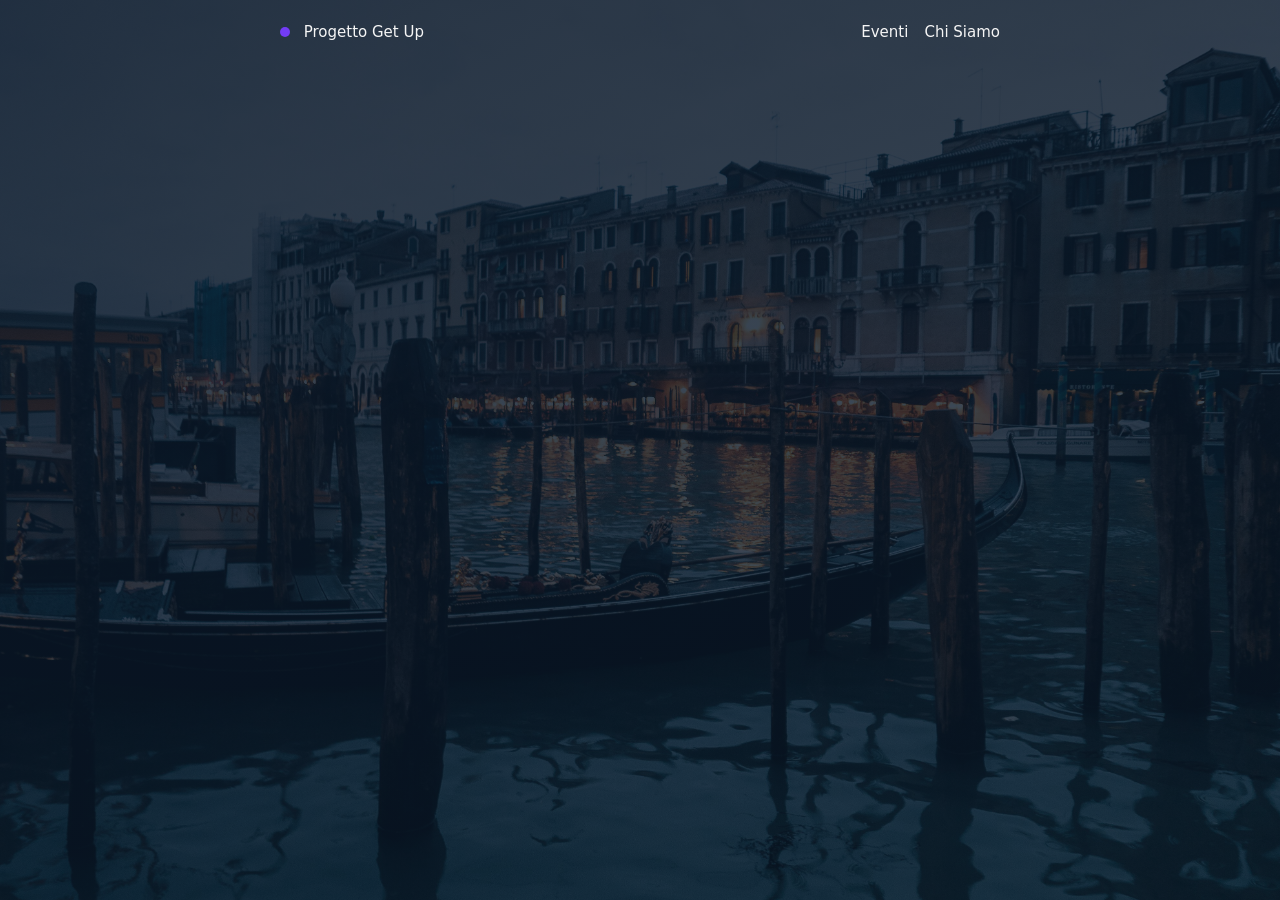
==== GET-UP FINAL/login.html @ 8c931e29 "#" ====
<!DOCTYPE html>
<html lang="en">

<head>
    <meta charset="UTF-8">
    <meta name="viewport" content="width=device-width, initial-scale=1.0">
    <link rel="stylesheet" href="style.css">
    <title> VenEventi - Login </title>
    <script src="js/account.js" defer></script>
    <script src="js/api.js" defer></script>
</head>

<body>
    <main id="PaginaLogin">
        <nav>
            <a href="index.html">
                <div class="dot"></div>
                <span class="navText"> Progetto Get Up </span>
            </a>
            <div class="OtherLinks">
                <a href="eventi.html">
                    <span class="navText"> Eventi </span>
                </a>
                <a href="credits.html">
                    <span class="navText"> Chi Siamo </span>
                </a>
            </div>
        </nav>


    </main>
</body>

</html>
---- GET-UP FINAL/style.css ----
/*stile*/
body {
    margin: 0;
    padding: 0;
    font-family: 'DM Sans', system-ui, sans-serif;
    overflow-x: hidden;
}

::-webkit-scrollbar {
    width: 10px;
}

/* Track */
::-webkit-scrollbar-track {
    display: none;
}

/* Handle */
::-webkit-scrollbar-thumb {
    background: rgba(194, 194, 194, 0.3);
    border-radius: 99px;
    transition: all 0.15s;
}

/* Handle on hover */
::-webkit-scrollbar-thumb:hover {
    background: #919191;
}

/*HomePage*/
#HomePage {
    min-height: 100vh;
    background: linear-gradient(160deg, rgba(10, 24, 42, 0.87) 0%, rgba(10, 24, 42, 0.72) 100%),
        url('assets/background.jpg');
    background-size: cover;
    background-position: center;
    margin: 0;
}

#HomePage .welcome-section {
    background-color: rgba(255, 255, 255, 0.22);
    border: 1px solid rgba(255, 255, 255, 0.32);
    border-radius: 20px;
    max-width: 720px;
    max-height: 1200px;
    margin: 0px auto;
    padding: 40px 50px 40px 65px;
    color: #f5f5f5;
}



#HomePage .welcome-title {
    font-size: 40px;
    font-weight: 300;
    margin-bottom: 8px;
}

#HomePage .welcome-subtitle {
    font-size: 14px;
    font-weight: 500;
    color: #733cf5;
    margin-bottom: 10px;
}

#HomePage .welcome-title {
    font-size: 40px;
    font-weight: 300;
    margin-bottom: 12px;
}

#HomePage .welcome-text {
    font-size: 16px;
    font-weight: 400;
    opacity: 0.9;
    margin-bottom: 40px;

}

#HomePage .btn-primary {
    background: #733cf5;
    color: #ffffff;
    border-radius: 99px;
    padding: 12px 26px;
    border: none;
    font-size: 15px;
    cursor: pointer;
    font-weight: 500;
    transition: 0.15s;
}

#HomePage .btn-primary:hover {
    background: #5b2ac7;
}

#HomePage .btn-primary:active {
    background: #4a1e8c;
}

#HomePage .btn-secondary {
    background: transparent;
    color: #f5f5f5;
    border: 1px solid rgba(255, 255, 255, 0.35);
    border-radius: 99px;
    padding: 12px 26px;
    font-size: 15px;
    cursor: pointer;
}

#HomePage .btn-secondary:hover {
    background: rgba(255, 255, 255, 0.12);
}

#HomePage .btn-secondary:active {
    background: rgba(255, 255, 255, 0.2);
}

#HomePage .titlearea {
    padding: 16px 28px 22px;
    max-width: 720px;
    margin: 0 auto;
    color: #f5f5f5;
}

#HomePage .titlearea-title {
    font-size: 40px;
    font-weight: 300;
    margin-bottom: 8px;
}

#HomePage .titlearea-subtitle {
    font-size: 18px;
    font-weight: 400;
    margin-bottom: 4px;
}

#HomePage .titlearea-events {
    font-size: 14px;
    font-weight: 400;
    color: #f5f5f5;
}

#HomePage .titlearea-events-number {
    font-weight: 500;
    color: #733cf5;
}

#HomePage nav {
    display: flex;
    justify-content: space-between;
    align-items: center;
    padding: 20px;
    max-width: 720px;
    margin: 0 auto;
}

#HomePage nav a {
    text-decoration: none;
    color: #f5f5f5;
    font-size: 18px;
}

#HomePage nav a:hover {
    color: #733cf5;
}

#HomePage nav a:visited {
    color: #f5f5f5;
}

#HomePage nav .OtherLinks {
    display: flex;
    gap: 16px;
}

#HomePage nav .dot {
    height: 10px;
    width: 10px;
    background-color: #733cf5;
    border-radius: 50%;
    display: inline-block;
    margin-right: 8px;
}

#HomePage nav span {
    font-size: 18px;
    color: #f5f5f5;
    text-decoration: none;
}

#HomePage .navText {
    font-size: 15px;
    font-weight: 500;
}

#HomePage .login {
    background: #733cf5;
    color: #ffffff;
    border-radius: 99px;
    padding: 6px 16px;
    font-size: 13px;
    font-weight: 500;
    transition: 0.15s;
}

/*Fine HomePage*/

/*Pagina eventi*/
#PaginaEventi {
    min-height: 100vh;
    background: linear-gradient(160deg, rgba(10, 24, 42, 0.87) 0%, rgba(10, 24, 42, 0.72) 100%),
        url('assets/background.jpg');
    background-size: cover;
    background-position: center;
    margin: 0;
}

#PaginaEventi nav {
    display: flex;
    justify-content: space-between;
    align-items: center;
    padding: 20px;
    max-width: 720px;
    margin: 0 auto;
}

#PaginaEventi nav a {
    text-decoration: none;
    color: #f5f5f5;
    font-size: 18px;
}

#PaginaEventi nav a:hover {
    color: #733cf5;
}

#PaginaEventi nav a:visited {
    color: #f5f5f5;
}

#PaginaEventi nav .OtherLinks {
    display: flex;
    gap: 16px;
}

#PaginaEventi .login {
    background: #733cf5;
    color: #ffffff;
    border-radius: 99px;
    padding: 6px 16px;
    font-size: 13px;
    font-weight: 500;
    transition: 0.15s;
}

#PaginaEventi nav .dot {
    height: 10px;
    width: 10px;
    background-color: #733cf5;
    border-radius: 50%;
    display: inline-block;
    margin-right: 8px;
}

#PaginaEventi nav span {
    font-size: 18px;
    color: #f5f5f5;
    text-decoration: none;
}

#PaginaEventi .navText {
    font-size: 15px;
    font-weight: 500;
}

#PaginaEventi .titlearea {
    padding: 16px 28px 22px;
    max-width: 720px;
    margin: 0 auto;
    color: #f5f5f5;
}

#PaginaEventi .titlearea-title {
    font-size: 40px;
    font-weight: 300;
    margin-bottom: 8px;
}

#PaginaEventi .titlearea-subtitle {
    font-size: 18px;
    font-weight: 400;
    margin-bottom: 4px;
}

#PaginaEventi .titlearea-events {
    font-size: 14px;
    font-weight: 400;
    color: #f5f5f5;
}

#PaginaEventi .titlearea-events-number {
    font-weight: 500;
    color: #733cf5;
}

#PaginaEventi .imputarea {
    padding-inline: 16px 16px;
    margin-bottom: 20px;
    max-width: 720px;
    margin: 0 auto;
    display: flex;
    justify-content: flex-start;
}

#PaginaEventi input[type="text"] {
    flex: 1;
    max-width: 700px;
    width: 50%;
    margin: 0 auto;
    display: block;
    padding: 12px 16px;
    font-size: 16px;
    border: none;
    border-radius: 16px;
    margin-bottom: 20px;
}

#PaginaEventi .Filters {
    display: flex;
    gap: 16px;
    max-width: 720px;
    margin: 0 auto;
    margin-bottom: 20px;
    padding-inline: 16px 16px;
    overflow-x: auto;
    scrollbar-width: none;
}

#PaginaEventi .Filters .filter {
    padding: 7px 17px;
    border-radius: 99px;
    white-space: nowrap;
    font-size: 13px;
    cursor: pointer;
    border: 1px solid rgba(255, 255, 255, 0.24);
    background: rgba(255, 255, 255, 0.16);
    color: rgba(255, 255, 255, 0.6);
    transition: all 0.15s;
}

#PaginaEventi .Filters .filter:hover {
    background: rgba(255, 255, 255, 0.34);
    color: #f5f5f5;
    border-color: rgba(255, 255, 255, 0.45);
}

#PaginaEventi .f-blue {
    background: rgba(174, 158, 255, 0.38);
    color: #6db8ff;
    border-color: rgba(74, 158, 255, 0.5);
}

#PaginaEventi .f-green {
    background: rgba(115, 245, 60, 0.38);
    color: #73f53c;
    border-color: rgba(115, 245, 60, 0.5);
}

#PaginaEventi .f-purple {
    background: rgba(115, 60, 245, 0.38);
    color: #733cf5;
    border-color: rgba(115, 60, 245, 0.5);
}

#PaginaEventi .f-amber {
    background: rgba(245, 171, 60, 0.38);
    color: #f5ab3c;
    border-color: rgba(245, 171, 60, 0.5);
}

#PaginaEventi .Filters .filter.active {
    background: #733cf5;
    color: #f5f5f5;
    border-color: #733cf5;
}

#PaginaEventi .Events {
    display: flex;
    flex-direction: column;
    gap: 16px;
    max-width: 720px;
    margin: 0 auto;
    padding-inline: 16px 16px;
}

#PaginaEventi .Event {
    background-color: rgba(255, 255, 255, 0.17);
    border: 1px solid rgba(255, 255, 255, 0.21);
    padding: 16px 20px;
    display: flex;
    gap: 16px;
    border-radius: 16px;
    color: #f5f5f5;
    transition: all 0.15s;
}

#PaginaEventi .Event img {
    width: 70px;
    height: 70px;
    object-fit: cover;
    border-radius: 8px;
    align-self: flex-end;
}

#PaginaEventi .ev-body {
    gap: 4px;
    flex: 1;
}

#PaginaEventi .ev-date {
    font-size: 24px;
    font-weight: 500;
}

#PaginaEventi .ev-month {
    font-size: 14px;
    font-weight: 500;
    color: rgba(255, 255, 255, 0.7);
}

#PaginaEventi .ev-category {
    display: inline-block;
    padding: 3px 11px;
    border-radius: 99px;
    font-size: 11px;
    font-weight: 500;
    margin-bottom: 6px;
    border: 1px solid;
}

#PaginaEventi .ev-title {
    font-size: 18px;
    font-weight: 500;
    margin-bottom: 4px;
}

#PaginaEventi .ev-description {
    font-size: 14px;
    font-weight: 400;
    margin-bottom: 4px;
    color: rgba(255, 255, 255, 0.8);
}

#PaginaEventi .ev-location {
    font-size: 12px;
    font-weight: 400;
    color: rgba(255, 255, 255, 0.6);
}

#PaginaEventi .Event:hover {
    background-color: rgba(255, 255, 255, 0.12);
    border-color: rgba(255, 255, 255, 0.18);
}

/*Fine Pagina eventi*/

/*Pagina Chat*/
#PaginaChat {
    min-height: 100vh;
    background: linear-gradient(160deg, rgba(10, 24, 42, 0.87) 0%, rgba(10, 24, 42, 0.72) 100%),
        url('assets/background.jpg');
    background-size: cover;
    background-position: center;
    margin: 0;
}

#PaginaChat nav {
    display: flex;
    justify-content: space-between;
    align-items: center;
    padding: 20px;
    max-width: 720px;
    margin: 0 auto;
}

#PaginaChat nav a {
    text-decoration: none;
    color: #f5f5f5;
    font-size: 18px;
}

#PaginaChat nav a:hover {
    color: #733cf5;
}

#PaginaChat nav a:visited {
    color: #f5f5f5;
}

#PaginaChat nav .OtherLinks {
    display: flex;
    gap: 16px;
}

#PaginaChat nav .dot {
    height: 10px;
    width: 10px;
    background-color: #733cf5;
    border-radius: 50%;
    display: inline-block;
    margin-right: 8px;
}

#PaginaChat nav span {
    font-size: 18px;
    color: #f5f5f5;
    text-decoration: none;
}

#PaginaChat .navText {
    font-size: 15px;
    font-weight: 500;
}

#PaginaChat .login {
    background: #733cf5;
    color: #ffffff;
    border-radius: 99px;
    padding: 6px 16px;
    font-size: 13px;
    font-weight: 500;
    transition: 0.15s;
}

#PaginaChat .inputarea {
    padding-inline: 16px 16px;
    max-width: 720px;
    margin: 0 auto;
    display: flex;
    justify-content: flex-start;
    gap: 6px;
    position: sticky;
    bottom: 2%;
    height: fit-content;
}

#PaginaChat input[type="text"] {
    flex: 1;
    max-width: 700px;
    width: 50%;
    margin: 0 auto;
    display: block;
    padding: 12px 16px;
    font-size: 16px;
    border: none;
    border-radius: 16px;
}

#PaginaChat .inputarea button {
    display: flex;
    align-items: center;
    justify-content: center;
    height: 12px;
    width: 12px;
    background: #733cf5;
    color: #ffffff;
    border-radius: 99px;
    padding: 20px 20px;
    border: none;
    font-size: 15px;
    cursor: pointer;
    font-weight: 500;
    transition: 0.15s;
    text-align: center;
    color: #282828;
    font-weight: 500;
}

#PaginaChat .inputarea button:hover{
    background-color: #5b2ac7;
}

#PaginaChat .chatarea {
    padding: 16px 20px;
    display: flex;
    flex-direction: column;
    gap: 16px;
    border-radius: 16px;
    color: #f5f5f5;
    transition: all 0.15s;
    height: 80vh;
    max-width: 800px;
    margin: 0 auto;
    overflow-y: auto;
}

#PaginaChat .messagerow-ai {
    display: flex;
    gap: 12px;
    align-items: flex-start;
    flex-wrap: wrap;
    word-break: break-all;
}

#PaginaChat .messagerow-ai img {
    width: 40px;
    height: 40px;
    object-fit: cover;
    border-radius: 50%;
}

#PaginaChat .message-ai {
    background-color: rgba(255, 255, 255, 0.17);
    border: 1px solid rgba(255, 255, 255, 0.21);
    padding: 12px 16px;
    border-radius: 16px;
    color: #f5f5f5;
    max-width: 450px;
}

#PaginaChat .messagerow-user {
    display: flex;
    gap: 12px;
    justify-content: flex-end;
        flex-wrap: wrap;
    word-break: break-all;
}

#PaginaChat .message-user {
    background-color: rgba(115, 60, 245, 0.38);
    border: 1px solid rgba(115, 60, 245, 0.5);
    padding: 12px 16px;
    border-radius: 16px;
    color: #f5f5f5;
    max-width: 450px;
}

#PaginaChat .messagerow-user img {
    width: 40px;
    height: 40px;
    object-fit: cover;
    border-radius: 50%;
}

#PaginaChat .btn-p-image {
    width: 35px;
    height: 35px;
    object-fit: cover;
}

#PaginaChat .messaggio-typing {
    display: flex;
    align-items: center;
    gap: 5px;
    padding: 12px 16px;
}

#PaginaChat .messaggio-typing span {
    display: inline-block;
    width: 7px;
    height: 7px;
    border-radius: 50%;
    background: #888;
    animation: kith-bounce 1.2s ease-in-out infinite;
}

#PaginaChat .messaggio-typing span:nth-child(1) { animation-delay: 0s; }
#PaginaChat .messaggio-typing span:nth-child(2) { animation-delay: 0.2s; }
#PaginaChat .messaggio-typing span:nth-child(3) { animation-delay: 0.4s; }

@keyframes kith-bounce {
    0%, 60%, 100% { transform: translateY(0);   opacity: 0.4; }
    30%           { transform: translateY(-5px); opacity: 1;   }
}
/*Fine pagina Chat*/

/*Inizio pagina login*/
#PaginaLogin {
    min-height: 100vh;
    background: linear-gradient(160deg, rgba(10, 24, 42, 0.87) 0%, rgba(10, 24, 42, 0.72) 100%),
        url('assets/background.jpg');
    background-size: cover;
    background-position: center;
    margin: 0;
}

#PaginaLogin nav {
    display: flex;
    justify-content: space-between;
    align-items: center;
    padding: 20px;
    max-width: 720px;
    margin: 0 auto;
}

#PaginaLogin nav a {
    text-decoration: none;
    color: #f5f5f5;
    font-size: 18px;
}

#PaginaLogin nav a:hover {
    color: #733cf5;
}

#PaginaLogin nav a:visited {
    color: #f5f5f5;
}

#PaginaLogin nav .OtherLinks {
    display: flex;
    gap: 16px;
}

#PaginaLogin nav .dot {
    height: 10px;
    width: 10px;
    background-color: #733cf5;
    border-radius: 50%;
    display: inline-block;
    margin-right: 8px;
}

#PaginaLogin nav span {
    font-size: 18px;
    color: #f5f5f5;
    text-decoration: none;
}

#PaginaLogin .navText {
    font-size: 15px;
    font-weight: 500;
}

#PaginaLogin .Login-container {
    background-color: rgba(255, 255, 255, 0.22);
    border: 1px solid rgba(255, 255, 255, 0.32);
    border-radius: 20px;
    max-width: 350px;
    padding: 40px 50px;
    color: #f5f5f5;
    margin: 0 auto;
}

#PaginaLogin .login-box {
    display: flex;
    flex-direction: column;
    gap: 8px;
}

#PaginaLogin .data-field {
    display: flex;
    flex-direction: column;
    gap: 12px;
}

#PaginaLogin .input-field {
    padding: 12px 16px;
    font-size: 16px;
    border: none;
    border-radius: 16px;
}

#PaginaLogin .input-button {
    background: #733cf5;
    color: #ffffff;
    border-radius: 99px;
    padding: 12px 26px;
    border: none;
    font-size: 15px;
    cursor: pointer;
    font-weight: 500;
    transition: 0.15s;
}

#PaginaLogin .input-button:hover {
    background: #5b2ac7;
}

#PaginaLogin .link {
    color: #733cf5;
    cursor: pointer;
    font-weight: 500;
}

#PaginaLogin .link:hover {
    text-decoration: underline;
}

#PaginaLogin .radio-container {
    display: flex;
    gap: 16px;
    margin: 12px 0;
    height: 5vh;
    display: flex;
    flex-direction: column;
    gap: 6px;
}

#PaginaLogin .radio-container label {
    display: flex;
    align-items: center;
    gap: 15px;
    padding: 0px 20px;
    width: 220px;
    cursor: pointer;
    height: 50px;
    position: relative;
}

#PaginaLogin .radio-container label:hover {
    color: #733cf5;
}

#PaginaLogin .radio-container input[type="radio"] {
    margin-right: 6px;
}

/*Fine pagina login*/

/*Pagina evento singolo*/
#EventoSingolo {
    min-height: 100vh;
    background: linear-gradient(160deg, rgba(10, 24, 42, 0.87) 0%, rgba(10, 24, 42, 0.72) 100%),
        url('assets/background.jpg');
    background-size: cover;
    background-position: center;
    margin: 0;
}

#EventoSingolo nav {
    display: flex;
    justify-content: space-between;
    align-items: center;
    padding: 20px;
    max-width: 720px;
    margin: 0 auto;
}

#EventoSingolo nav a {
    text-decoration: none;
    color: #f5f5f5;
    font-size: 18px;
}

#EventoSingolo nav a:hover {
    color: #733cf5;
}

#EventoSingolo nav a:visited {
    color: #f5f5f5;
}

#EventoSingolo nav .OtherLinks {
    display: flex;
    gap: 16px;
}

#EventoSingolo nav .dot {
    height: 10px;
    width: 10px;
    background-color: #733cf5;
    border-radius: 50%;
    display: inline-block;
    margin-right: 8px;
}

#EventoSingolo nav span {
    font-size: 18px;
    color: #f5f5f5;
    text-decoration: none;
}

#EventoSingolo .navText {
    font-size: 15px;
    font-weight: 500;
}

#EventoSingolo .login {
    background: #733cf5;
    color: #ffffff;
    border-radius: 99px;
    padding: 6px 16px;
    font-size: 13px;
    font-weight: 500;
    transition: 0.15s;
}

#EventoSingolo .Event{
    background-color: rgba(255, 255, 255, 0.17);
    border: 1px solid rgba(255, 255, 255, 0.21);
    padding: 16px 20px;
    display: flex;
    flex-direction: column;
    gap: 16px;
    border-radius: 16px;
    color: #f5f5f5;
    transition: all 0.15s;
    max-width: 720px;
    margin: 0 auto;
}

#EventoSingolo .Event img {
    width: 100%;
    height: 300px;
    object-fit: cover;
    border-radius: 8px;
}

#EventoSingolo .ev-filter-list {
    display: flex;
    gap: 8px;
}

#EventoSingolo .ev-filter {
    display: inline-block;
    width: fit-content;
    padding: 3px 11px;
    border-radius: 99px;
    font-size: 11px;
    font-weight: 500;
    margin-bottom: 6px;
    border: 1px solid;
}

#EventoSingolo .ev-content-header {
    display: flex;
    justify-content: space-between;
    align-items: center;
}

#EventoSingolo .ev-title {
    font-size: 28px;
    font-weight: 500;
}

#EventoSingolo .ev-date-container {
    display: flex;
    flex-direction: column;
    align-items: left;
    gap: 4px;
    
}

#EventoSingolo .ev-date {
    font-size: 24px;
    font-weight: 500;
}

#EventoSingolo .ev-month {
    font-size: 14px;
    font-weight: 500;
    color: rgba(255, 255, 255, 0.7);
}

#EventoSingolo .ev-time {
    font-size: 14px;
    font-weight: 500;
    color: rgba(255, 255, 255, 0.7);
}

#EventoSingolo .ev-location {
    font-size: 18px;
    font-weight: 500;
    color: rgba(255, 255, 255, 1);
}

#EventoSingolo .ev-description {
    font-size: 16px;
    font-weight: 400;
    color: rgba(255, 255, 255, 0.8);
}

#EventoSingolo .ev-price {
    font-size: 16px;
    font-weight: 500;
    color: #733cf5;
}

#EventoSingolo .ev-footer {
    display: flex;
    justify-content: flex-end;
    gap: 12px;
}

#EventoSingolo .ev-footer button {
    background: #733cf5;
    color: #ffffff;
    border-radius: 99px;
    padding: 12px 26px;
    border: none;
    font-size: 15px;
    cursor: pointer;
    font-weight: 500;
    transition: 0.15s;
}

#EventoSingolo .ev-footer button:hover {
    background: #5b2ac7;
}

/* Fine Pagina Singolo evento*/

/* Inizio Pagina Plugin*/

#PaginaPlugin{
    min-height: 100vh;
    background: linear-gradient(160deg, rgba(10, 24, 42, 0.87) 0%, rgba(10, 24, 42, 0.72) 100%),
        url('assets/background.jpg');
    background-size: cover;
    background-position: center;
    margin: 0;
}

#PaginaPlugin nav {
    display: flex;
    justify-content: space-between;
    align-items: center;
    padding: 20px;
    max-width: 720px;
    margin: 0 auto;
}

#PaginaPlugin nav a {
    text-decoration: none;
    color: #f5f5f5;
    font-size: 18px;
}

#PaginaPlugin nav a:hover {
    color: #733cf5;
}

#PaginaPlugin nav a:visited {
    color: #f5f5f5;
}

#PaginaPlugin nav .OtherLinks {
    display: flex;
    gap: 16px;
}

#PaginaPlugin nav .dot {
    height: 10px;
    width: 10px;
    background-color: #733cf5;
    border-radius: 50%;
    display: inline-block;
    margin-right: 8px;
}

#PaginaPlugin nav span {
    font-size: 18px;
    color: #f5f5f5;
    text-decoration: none;
}

#PaginaPlugin .navText {
    font-size: 15px;
    font-weight: 500;
}

#PaginaPlugin .login {
    background: #733cf5;
    color: #ffffff;
    border-radius: 99px;
    padding: 6px 16px;
    font-size: 13px;
    font-weight: 500;
    transition: 0.15s;
}

#PaginaPlugin {
    min-height: 100vh;
    background: linear-gradient(160deg, rgba(10, 24, 42, 0.87) 0%, rgba(10, 24, 42, 0.72) 100%),
    url('assets/background.jpg');
    background-size: cover;
    background-position: center;
    margin: 0;
}

#PaginaPlugin nav {
    display: flex;
    justify-content: space-between;
    align-items: center;
    padding: 20px;
    max-width: 720px;
    margin: 0 auto;
}

/*sistema spazi link*/
#PaginaPlugin .link-nav {
    display: flex;
    align-items: center;
    gap: 20px;
}

/*singolo link*/
#PaginaPlugin .link-nav a {
    color: white;
    text-decoration: none;
    font-size: 15px;
}

#PaginaPlugin .btn-login {
    background: #733cf5;
    padding: 8px 18px;
    border-radius: 99px;
    transition: 0.3s;
}

#PaginaPlugin .btn-login:hover {
    background: #5b2ac7;
}

#PaginaPlugin .punto {
    height: 10px;
    width: 10px;
    background-color: #733cf5;
    border-radius: 50%;
    display: inline-block;
    margin-right: 8px;
}

/*testi*/
#PaginaPlugin .area-titolo {
    max-width: 720px;
    margin: 0 auto;
    padding: 20px;
}

#PaginaPlugin .titolo-principale {
    font-size: 40px;
    font-weight: 300;
    margin: 0;
}

#PaginaPlugin .sottotitolo {
    font-size: 18px;
    opacity: 0.7;
}

/*schede plugin*/
#PaginaPlugin .contenitore-lista {
    max-width: 720px;
    margin: 0 auto;
    padding: 20px;
}

#PaginaPlugin .scheda {
    display: flex;
    gap: 20px;
    padding: 20px;
    border-radius: 18px;
    background: rgba(255, 255, 255, 0.08);
    /*trasparente*/
    backdrop-filter: blur(12px);
    /*sfocatura*/
    border: 1px solid rgba(255, 255, 255, 0.1);
    margin-bottom: 20px;

    /*animazione mouse-over*/
    transition: all 0.3s ease;
}

#PaginaPlugin .scheda:hover {
    transform: translateY(-5px);
    background: rgba(255, 255, 255, 0.12);
    border-color: rgba(255, 255, 255, 0.2);
    box-shadow: 0 10px 20px rgba(0, 0, 0, 0.3);
}

/*icone e immagini*/
#PaginaPlugin .icona {
    width: 60px;
    height: 60px;
    border-radius: 12px;
    display: flex;
    align-items: center;
    justify-content: center;
    font-size: 24px;
    font-weight: bold;
    flex-shrink: 0;
    /*se volete mettere un'immagine nell'icona del plugin inseritela qui*/
}

/*icone*/
#PaginaPlugin .verde {
    background: #10b981;
    color: #064e3b;
}

#PaginaPlugin .blu {
    background: #3b82f6;
    color: #1e3a8a;
}

#PaginaPlugin .img-plugin {
    width: 60px;
    height: 60px;
    border-radius: 12px;
    object-fit: cover;
}

/*testo e pulsanti*/
#PaginaPlugin .corpo-scheda {
    flex: 1;
}

#PaginaPlugin .titolo-plugin {
    display: flex;
    justify-content: space-between;
    align-items: center;
}

#PaginaPlugin .titolo-plugin h3 {
    margin: 0;
    font-size: 18px;
}

#PaginaPlugin .versione {
    font-size: 12px;
    opacity: 0.5;
    font-weight: normal;
}

#PaginaPlugin .autore {
    color: #733cf5;
    font-size: 13px;
    font-weight: bold;
    display: block;
}

#PaginaPlugin .descrizione {
    font-size: 14px;
    opacity: 0.8;
    margin: 10px 0;
    line-height: 1.4;
}

/*bottoni switch ed ellimina*/
#PaginaPlugin .comandi {
    display: flex;
    align-items: center;
    gap: 15px;
}

/*stile dello witch*/
#PaginaPlugin .switch {
    position: relative;
    width: 40px;
    height: 20px;
    display: inline-block;
}

#PaginaPlugin .switch input {
    opacity: 0;
    width: 0;
    height: 0;
}

#PaginaPlugin .cursore {
    position: absolute;
    cursor: pointer;
    top: 0;
    left: 0;
    right: 0;
    bottom: 0;
    background-color: rgba(255, 255, 255, 0.2);
    transition: .4s;
    border-radius: 34px;
}

#PaginaPlugin .cursore:before {
    position: absolute;
    content: "";
    height: 14px;
    width: 14px;
    left: 3px;
    bottom: 3px;
    background-color: white;
    transition: .4s;
    border-radius: 50%;
}

#PaginaPlugin input:checked+.cursore {
    background-color: #733cf5;
}

#PaginaPlugin input:checked+.cursore:before {
    transform: translateX(20px);
}

/* Stile Elimina */
#PaginaPlugin .btn-elimina {
    background: transparent;
    color: #ff5f5f;
    border: 1px solid rgba(255, 95, 95, 0.3);
    padding: 6px 12px;
    border-radius: 8px;
    cursor: pointer;
    font-size: 11px;
    transition: 0.2s;
}

#PaginaPlugin .btn-elimina:hover {
    background: #ef4444;
    color: white;
    border-color: #ef4444;
}




/* Fine Pagina Plugin*/



/* BOZZA di Bashar: Inizio pagina Chi Siamo */


#ChiSiamo {
    overflow-y: scroll;
    min-height: 100vh;
    height: auto;
    background: linear-gradient(160deg, rgba(10, 24, 42, 0.87) 0%, rgba(10, 24, 42, 0.72) 100%),
        url('assets/background.jpg');
    background-size: cover;
    background-position: center;
    margin: 0;
    padding-bottom: 40px;/
}


#ChiSiamo nav {
    display: flex;
    justify-content: space-between;
    align-items: center;
    padding: 20px;
    max-width: 720px;
    margin: 0 auto;
}

#ChiSiamo nav a {
    text-decoration: none;
    color: #f5f5f5;
    font-size: 18px;
}

#ChiSiamo nav .OtherLinks {
    display: flex;
    gap: 16px;
}

#ChiSiamo nav .dot {
    height: 10px;
    width: 10px;
    background-color: #733cf5;
    border-radius: 50%;
    display: inline-block;
    margin-right: 8px;
}

#ChiSiamo .navText {
    font-size: 15px;
    font-weight: 500;
}

#ChiSiamo .login {
    background: #733cf5;
    color: #ffffff;
    border-radius: 99px;
    padding: 6px 16px;
    font-size: 13px;
    font-weight: 500;
    transition: 0.15s;
}

#ChiSiamo .first-picture {
    align-self: center;
    width: 100%;
    height: 0;
    padding-top: 45%;
    background:
        linear-gradient(160deg, #a1c6dc 0%, #669bbc 100%),
        url('assets/classe.jpg');
    background-size: cover;
    background-position: center;
    background-repeat: no-repeat;
}

#ChiSiamo .sezione-descrizione {
    align-items: center;
    max-height: 200px;
    max-width: 100%;
    padding: 20px;
    margin: 50px;
    color: #f5f5f5;
} 

#ChiSiamo .area-key-value {
    align-self: center;
    display: flex;
    flex-direction: row;
    justify-content: center;
    align-items: center;
    max-width: 100%;
    max-height: 400px;
    padding: 20px;
    margin: 50px;
    color: #f5f5f5;
    

}

#ChiSiamo .mini-sezione {
    display: flex;
    flex-direction: column;
    justify-content: center;
    height: 500px;
    width: 25%;
    margin: 10px;
    background-color: rgba(255, 255, 255, 0.22);
    border: 1px solid rgba(255, 255, 255, 0.32);
    border-radius: 20px;
}
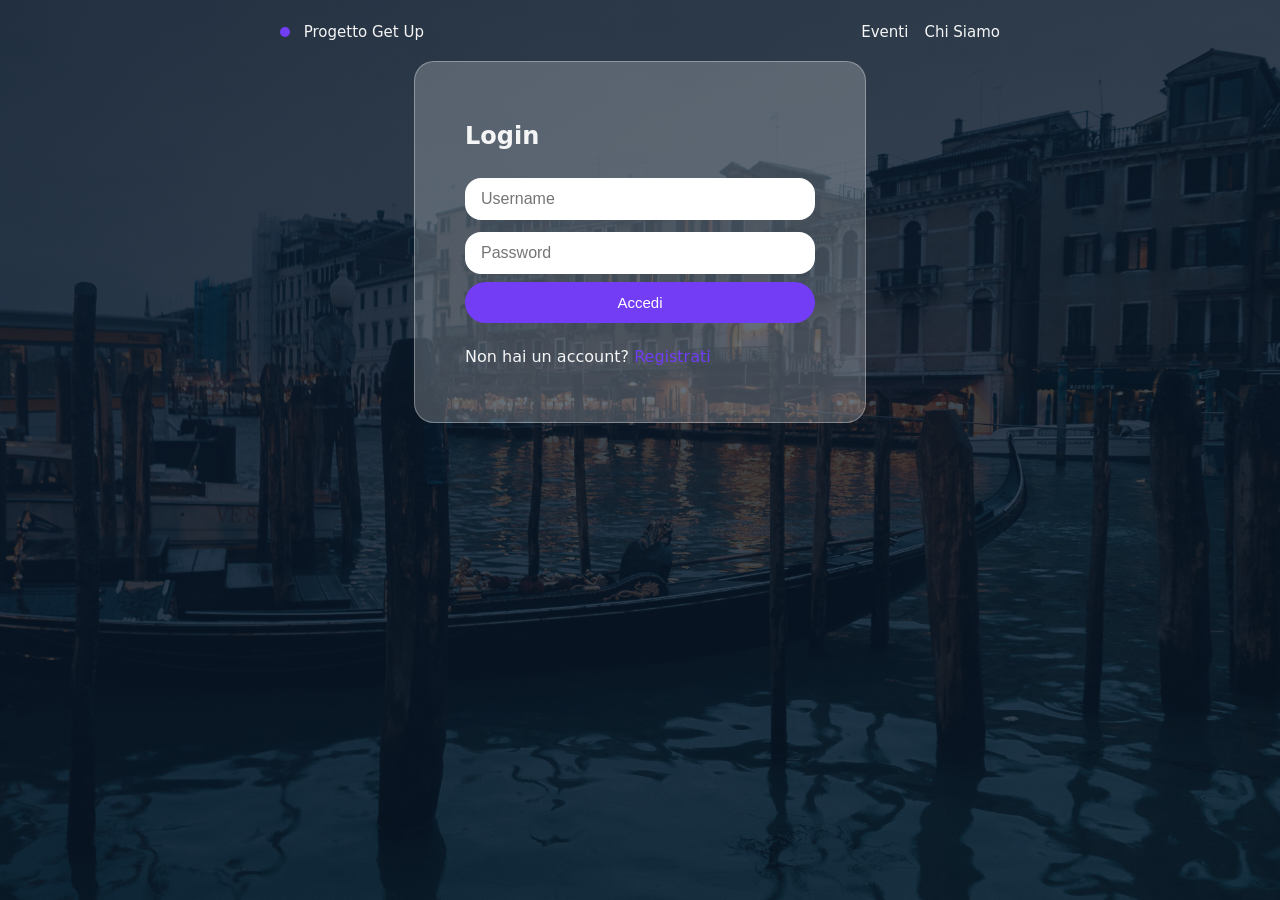
==== commit 01695a67: "#" ====
--- a/GET-UP FINAL/login.html
+++ b/GET-UP FINAL/login.html
@@ -27,6 +27,21 @@
             </div>
         </nav>
 
+        <div class="Login-container">
+            <div class="login-box">
+                <h2>Login</h2>
+                <div class="data-field">
+                    <input id="username" type="text" placeholder="Username" class="input-field">
+                    <input id="password" type="password" placeholder="Password" class="input-field">
+                </div>
+
+                <button class="input-button" onclick="account('login')"> Accedi </button>
+                <p> Non hai un account?
+                    <span class="link" onclick="mostraRegistrazionePage()"> Registrati </span>
+                </p>
+            </div>
+        </div>
+
 
     </main>
 </body>
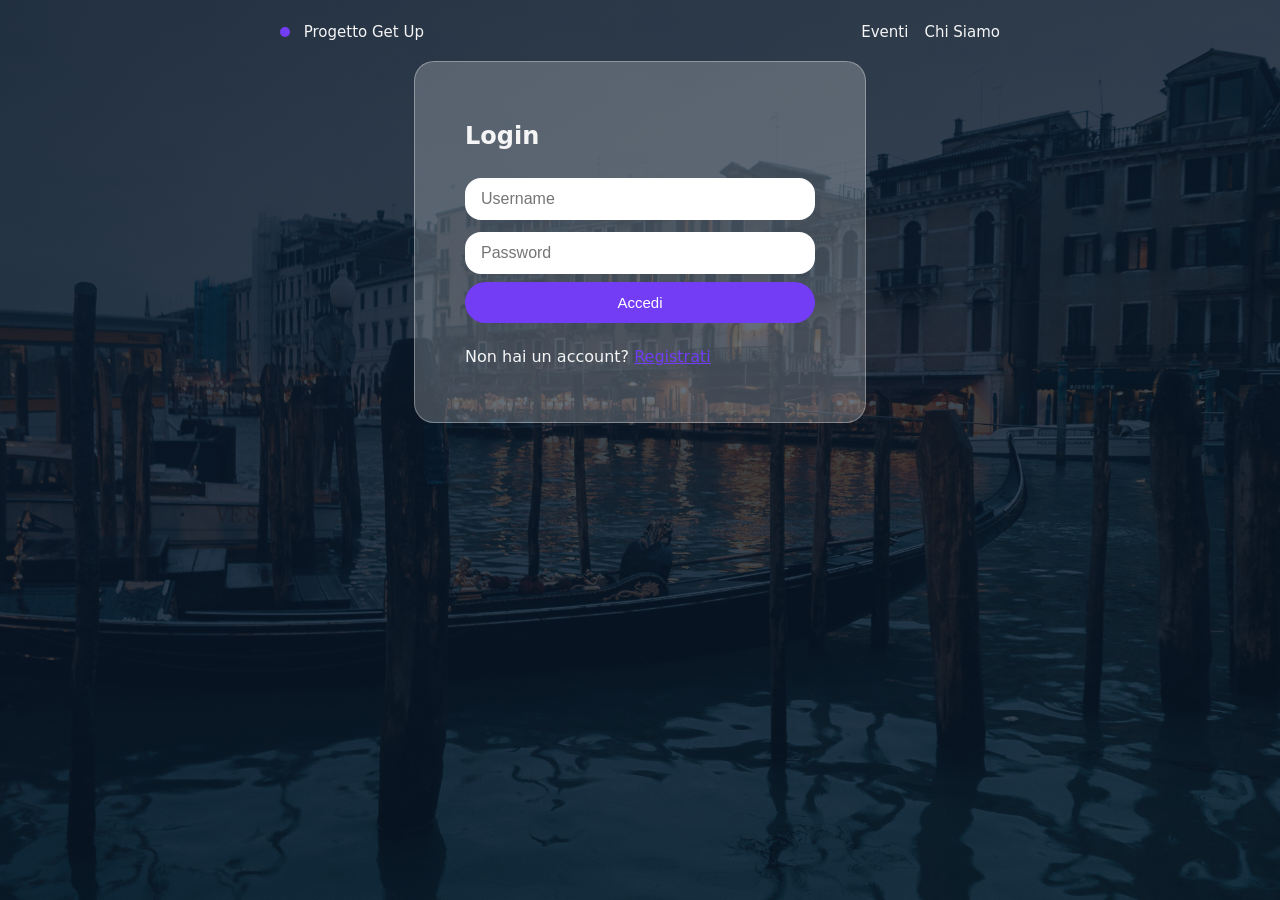
==== commit 8363728b: "#" ====
--- a/GET-UP FINAL/login.html
+++ b/GET-UP FINAL/login.html
@@ -37,7 +37,7 @@
 
                 <button class="input-button" onclick="account('login')"> Accedi </button>
                 <p> Non hai un account?
-                    <span class="link" onclick="mostraRegistrazionePage()"> Registrati </span>
+                    <a class="link" href="login2.html"> Registrati </a>
                 </p>
             </div>
         </div>
